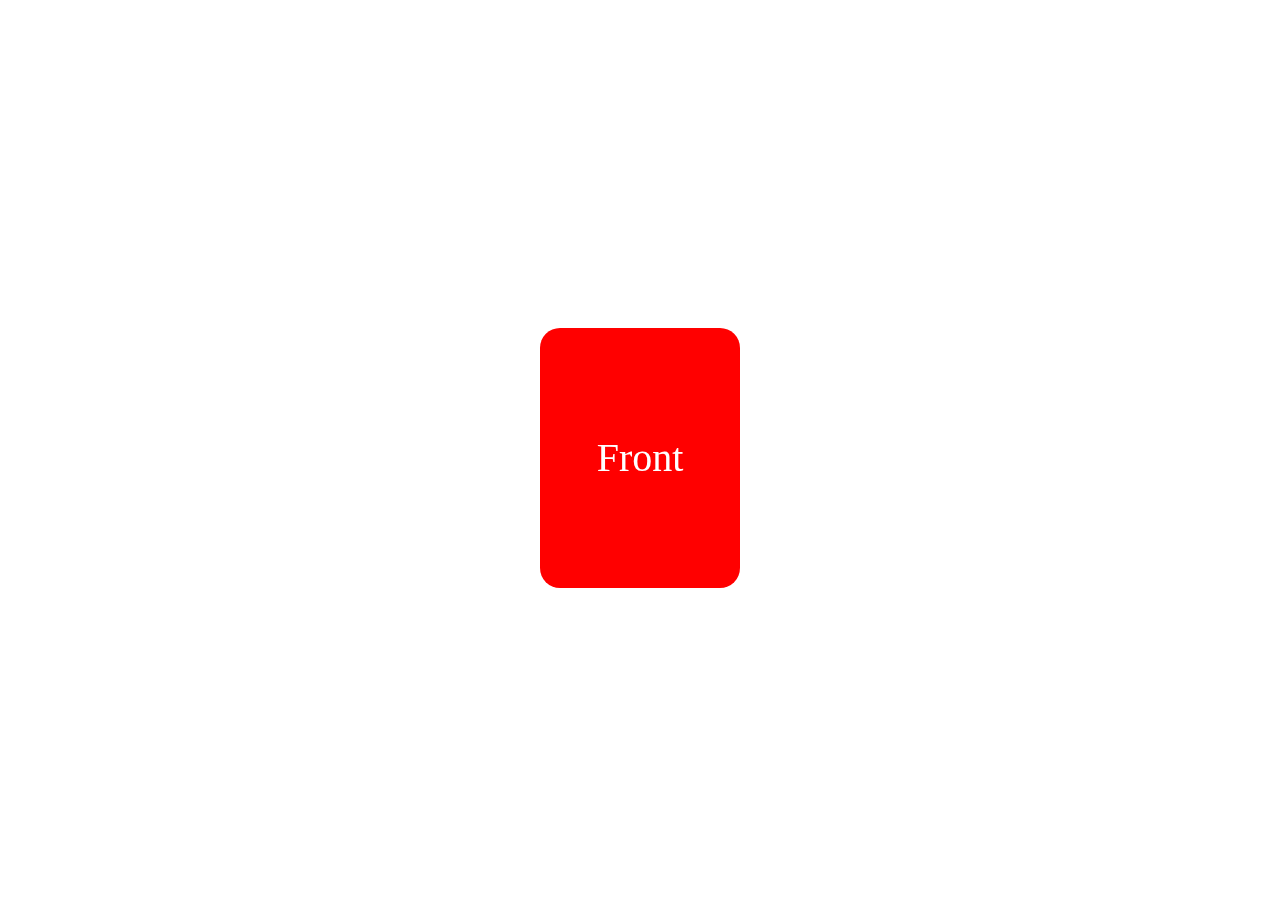
==== flip-card/index.html @ a11c8b39 "added flip card" ====
<!DOCTYPE html>
<html lang="en">
<head>
    <meta charset="UTF-8">
    <meta http-equiv="X-UA-Compatible" content="IE=edge">
    <meta name="viewport" content="width=device-width, initial-scale=1.0">
    <title>Document</title>

    <link rel="stylesheet" href="style.css">
</head>
<body>
    <div class="scene">
        <div class="card">
            <div class="face face-front">Front</div>
            <div class="face face-back">Back</div>
        </div>
    </div>

    <script src="index.js"></script>
</body>
</html>
---- flip-card/style.css ----
body {
    height: 100vh;
    display: flex;
    justify-content: center;
    align-items: center;
}

.scene {
    width: 200px;
    height: 260px;
    perspective: 600px;
    /* border: 1px solid #ccc; */
    margin: 40px 0;
}

.card {
    width: 100%;
    height: 100%;
    position: relative;
    transition: transform 1s;
    transform-style: preserve-3d;
    transform-origin: center right;
    cursor: pointer;
    display: flex;
    justify-content: center;
    align-items: center;
}

.face {
    position: absolute;
    height: 100%;
    width: 100%;
    border-radius: 20px;
    backface-visibility: hidden;
    -webkit-backface-visibility: hidden;
    text-align: center;
    font-size: 40px;
    color: #fff;
    line-height: 260px;
}

.face-front {
    background: red;
}

.face-back {
    background: blue;
    transform: rotateY(180deg);
    width: 200%;
    height: 150%;
}

.card.flipped {
    transform: translateX(-100%) rotateY(-180deg);
}
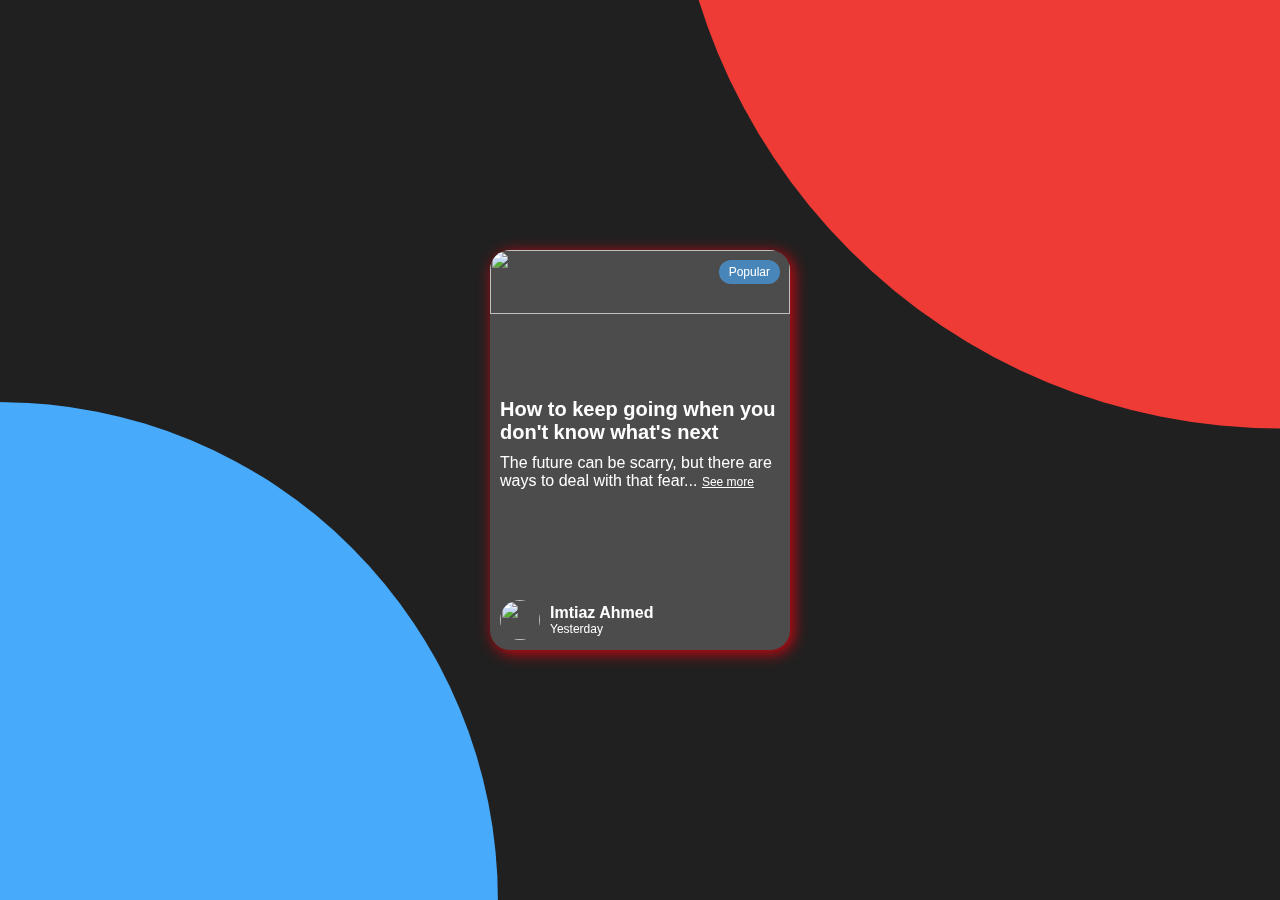
==== commit 64b84681: "worked on the flipped card" ====
--- a/flip-card/index.html
+++ b/flip-card/index.html
@@ -11,10 +11,36 @@
 <body>
     <div class="scene">
         <div class="card">
-            <div class="face face-front">Front</div>
-            <div class="face face-back">Back</div>
+            <div class="face face-front">
+                <img class="cover"
+                    src="https://images.unsplash.com/photo-1526959300019-11dd99a21233?ixlib=rb-4.0.3&ixid=MnwxMjA3fDB8MHxwaG90by1wYWdlfHx8fGVufDB8fHx8&auto=format&fit=crop&w=870&q=80"
+                    alt="">
+                <p class="tag">Popular</p>
+                <div class="card-content">
+                    <div class="card-heading">
+                        <p class="title">How to keep going when you don't know what's next</p>
+                        <p class="content">The future can be scarry, but there are ways to deal with that fear... <a class="see-more">See more</a></p>
+                    </div>
+                    <div class="card-footer">
+                        <img src="https://i.ibb.co/s1q8Tcj/282104899-5018985494866303-1187458676772655267-n.jpg" alt="">
+                        <a href="https://twitter.com/imtiazpy" target="_blank" class="user">
+                            <h4>Imtiaz Ahmed</h4>
+                            <p>Yesterday</p>
+                        </a>
+                    </div>
+                </div>
+            </div>
+            <div class="face face-back">
+                <button class="go-back">Go back</button>
+                <div class="back-content">
+                    <p>
+                        One way to deal with the fear of the future is to try to educate yourself about what may happen. This can help you feel more prepared and in control. Another way is to focus on the present moment and try to live in the here and now. This can help you feel more grounded and less anxious about what may or may not happen in the future. You can also try talking to friends or a therapist about your fears, as this can help you process and cope with your feelings. Finally, try to practice relaxation techniques, such as deep breathing or meditation, which can help you feel more calm and centered.
+                    </p>
+                </div>
+            </div>
         </div>
     </div>
+    <!-- second card -->
 
     <script src="index.js"></script>
 </body>
--- a/flip-card/style.css
+++ b/flip-card/style.css
@@ -1,16 +1,46 @@
+* {
+    margin: 0;
+    padding: 0;
+    box-sizing: border-box;
+}
+
 body {
     height: 100vh;
     display: flex;
     justify-content: center;
     align-items: center;
+    background-color: #202020;
+    font-family: Arial, Helvetica, sans-serif;
+}
+
+body::before {
+    content: "";
+    position: fixed;
+    top: 0;
+    left: 0;
+    width: 100%;
+    height: 100%;
+    background: #ef3b36;
+    clip-path: circle(55% at 100% -20%);
+}
+
+body::after {
+    content: "";
+    position: fixed;
+    top: 0;
+    left: 0;
+    width: 100%;
+    height: 100%;
+    background: #47aafa;
+    clip-path: circle(45% at 0% 100%);
 }
 
 .scene {
-    width: 200px;
-    height: 260px;
+    width: 300px;
+    height: 400px;
     perspective: 600px;
-    /* border: 1px solid #ccc; */
     margin: 40px 0;
+    z-index: 1;
 }
 
 .card {
@@ -20,34 +50,136 @@
     transition: transform 1s;
     transform-style: preserve-3d;
     transform-origin: center right;
-    cursor: pointer;
     display: flex;
     justify-content: center;
     align-items: center;
+    border-radius: 20px;
 }
 
 .face {
     position: absolute;
     height: 100%;
     width: 100%;
+    background-color: rgba(255, 255, 255, 0.2);
+    backdrop-filter: blur(15px);
     border-radius: 20px;
     backface-visibility: hidden;
     -webkit-backface-visibility: hidden;
-    text-align: center;
-    font-size: 40px;
     color: #fff;
-    line-height: 260px;
+    box-shadow: 3px 3px 15px #d80510;
 }
 
+/* Content inside face front */
 .face-front {
-    background: red;
+    display: flex;
+    flex-direction: column;
+    align-items: flex-start;
 }
 
+.cover {
+    border-radius: 20px 20px 0 0;
+    height: 50%;
+    width: 100%;
+    margin-bottom: 10px;
+    object-fit: cover;
+}
+.tag {
+    top: 10px;
+    right: 10px;
+    position: absolute;
+    font-size: 12px;
+    padding: 5px 10px;
+    border-radius: 30px;
+    background-color: #47a9faa1;
+    cursor: pointer;
+}
+.card-content {
+    width: 100%;
+    height: 100%;
+    display: flex;
+    flex-direction: column;
+    justify-content: space-between;
+    padding: 10px;
+}
+
+.card-heading {
+    display: flex;
+    flex-direction: column;
+    gap: 10px;
+}
+
+.title {
+    font-size: 20px;
+    font-weight: bold;
+}
+.content {
+    font-size: 16px;
+}
+.content a {
+    font-size: 12px;
+    color: white;
+    cursor: pointer;
+    text-decoration: underline;
+}
+.card-footer {
+    display: flex;
+    align-items: center;
+    gap: 10px;
+}
+.card-footer img {
+    width: 40px;
+    height: 40px;
+    border-radius: 50%;
+}
+
+.user {
+    text-decoration: none;
+    color: #fff;
+}
+
+.user p {
+    font-size: 12px;
+}
+
+
+
+
+
+/* content inside face back */
 .face-back {
-    background: blue;
+    background-image: url('https://i.pinimg.com/564x/a7/7b/2b/a77b2ba4455884df65b45c9f7871c1ec.jpg');
+    background-position: center;
+    background-size: auto;
+    opacity: 0.7;
     transform: rotateY(180deg);
     width: 200%;
     height: 150%;
+    display: flex;
+    flex-direction: column;
+    align-items: flex-start;
+    gap: 20px;
+    padding: 20px;
+    font-size: 18px;
+    
+}
+
+.back-content {
+    padding: 40px 80px;
+    font-size: 16px;
+    line-height: 24px;
+    text-align: left;
+}
+
+.go-back {
+    padding: 10px;
+    cursor: pointer;
+    border-radius: 10px;
+    border: none;
+    transition: background 0.3s ease;
+}
+
+.go-back:hover {
+    background-color: #d80510;
 }
 
 .card.flipped {
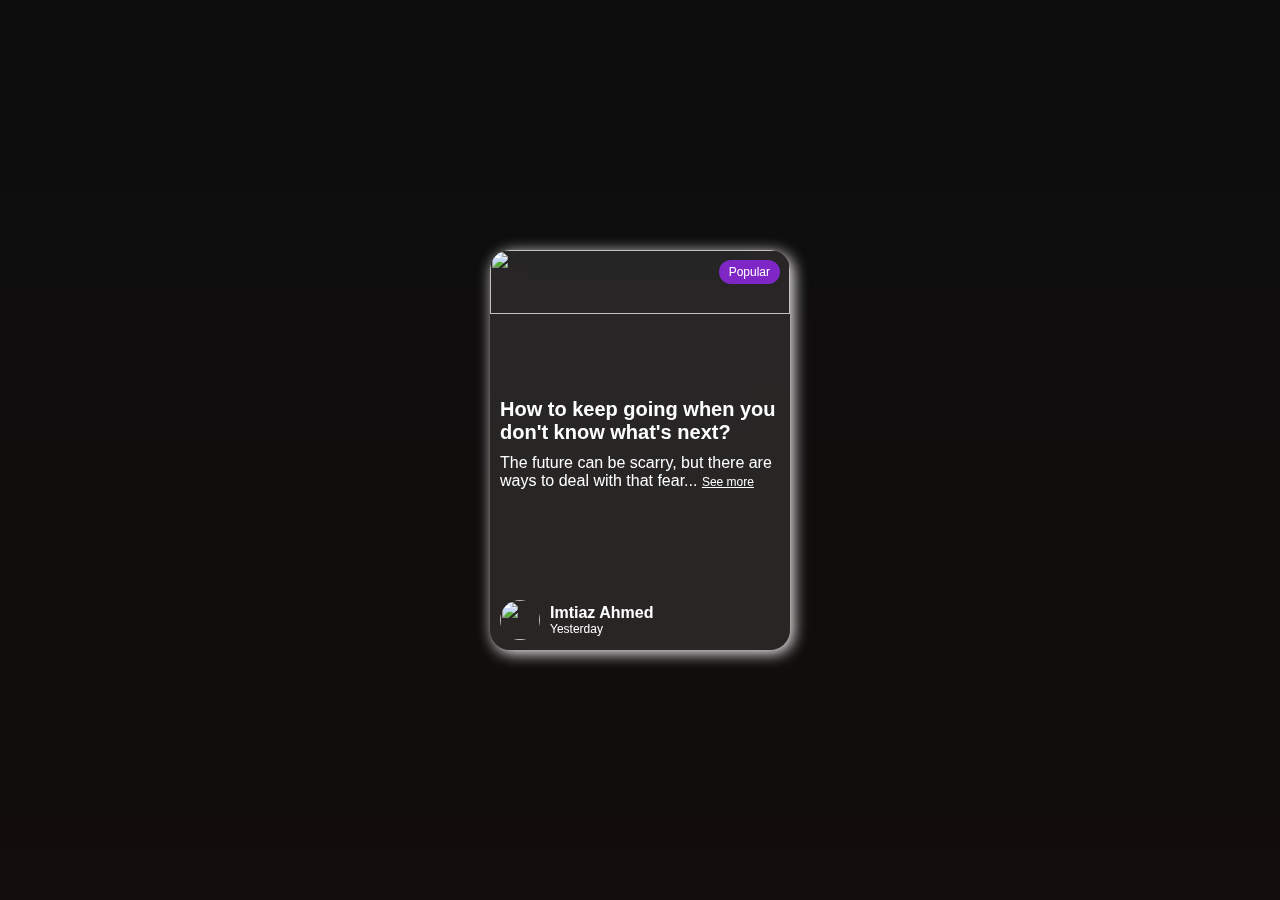
==== commit 3db709cd: "completed flip card" ====
--- a/flip-card/index.html
+++ b/flip-card/index.html
@@ -18,7 +18,7 @@
                 <p class="tag">Popular</p>
                 <div class="card-content">
                     <div class="card-heading">
-                        <p class="title">How to keep going when you don't know what's next</p>
+                        <p class="title">How to keep going when you don't know what's next?</p>
                         <p class="content">The future can be scarry, but there are ways to deal with that fear... <a class="see-more">See more</a></p>
                     </div>
                     <div class="card-footer">
--- a/flip-card/style.css
+++ b/flip-card/style.css
@@ -9,30 +9,17 @@
     display: flex;
     justify-content: center;
     align-items: center;
+    gap: 20px;
     background-color: #202020;
     font-family: Arial, Helvetica, sans-serif;
-}
-
-body::before {
-    content: "";
-    position: fixed;
-    top: 0;
-    left: 0;
-    width: 100%;
-    height: 100%;
-    background: #ef3b36;
-    clip-path: circle(55% at 100% -20%);
-}
-
-body::after {
-    content: "";
-    position: fixed;
-    top: 0;
-    left: 0;
-    width: 100%;
-    height: 100%;
-    background: #47aafa;
-    clip-path: circle(45% at 0% 100%);
+    background-image: 
+        linear-gradient(
+            rgba(0, 0, 0, .6), 
+            rgba(10, 0, 0, .6)
+        ), 
+        url('https://images.unsplash.com/photo-1526959300019-11dd99a21233?ixlib=rb-4.0.3&ixid=MnwxMjA3fDB8MHxwaG90by1wYWdlfHx8fGVufDB8fHx8&auto=format&fit=crop&w=870&q=80');
+    background-size: cover;
+    background-repeat: no-repeat;
 }
 
 .scene {
@@ -60,13 +47,12 @@
     position: absolute;
     height: 100%;
     width: 100%;
-    background-color: rgba(255, 255, 255, 0.2);
     backdrop-filter: blur(15px);
     border-radius: 20px;
     backface-visibility: hidden;
     -webkit-backface-visibility: hidden;
     color: #fff;
-    box-shadow: 3px 3px 15px #d80510;
+
 }
 
 /* Content inside face front */
@@ -74,6 +60,8 @@
     display: flex;
     flex-direction: column;
     align-items: flex-start;
+    background-color: rgba(255, 255, 255, 0.1);
+    box-shadow: 3px 3px 15px #fcf9fa;
 }
 
 .cover {
@@ -83,16 +71,18 @@
     margin-bottom: 10px;
     object-fit: cover;
 }
+
 .tag {
+    position: absolute;
     top: 10px;
     right: 10px;
-    position: absolute;
     font-size: 12px;
     padding: 5px 10px;
     border-radius: 30px;
-    background-color: #47a9faa1;
+    background-color: #9127e7d5;
     cursor: pointer;
 }
+
 .card-content {
     width: 100%;
     height: 100%;
@@ -112,20 +102,24 @@
     font-size: 20px;
     font-weight: bold;
 }
+
 .content {
     font-size: 16px;
 }
+
 .content a {
     font-size: 12px;
     color: white;
     cursor: pointer;
     text-decoration: underline;
 }
+
 .card-footer {
     display: flex;
     align-items: center;
     gap: 10px;
 }
+
 .card-footer img {
     width: 40px;
     height: 40px;
@@ -147,20 +141,18 @@
 
 /* content inside face back */
 .face-back {
-    background-image: url('https://i.pinimg.com/564x/a7/7b/2b/a77b2ba4455884df65b45c9f7871c1ec.jpg');
-    background-position: center;
-    background-size: auto;
-    opacity: 0.7;
+    background-color: rgba(20, 0, 0, 0.2);
+    backdrop-filter: blur(15px);
     transform: rotateY(180deg);
-    width: 200%;
-    height: 150%;
+    width: 250%;
     display: flex;
     flex-direction: column;
     align-items: flex-start;
     gap: 20px;
     padding: 20px;
     font-size: 18px;
-    
+    box-shadow: 3px 3px 15px #47aafa;
+
 }
 
 .back-content {
@@ -175,14 +167,14 @@
     cursor: pointer;
     border-radius: 10px;
     border: none;
+    background-color: #47aafa;
     transition: background 0.3s ease;
 }
 
 .go-back:hover {
-    background-color: #d80510;
+    background-color: #f8f0f1;
 }
 
 .card.flipped {
     transform: translateX(-100%) rotateY(-180deg);
-}
-
+}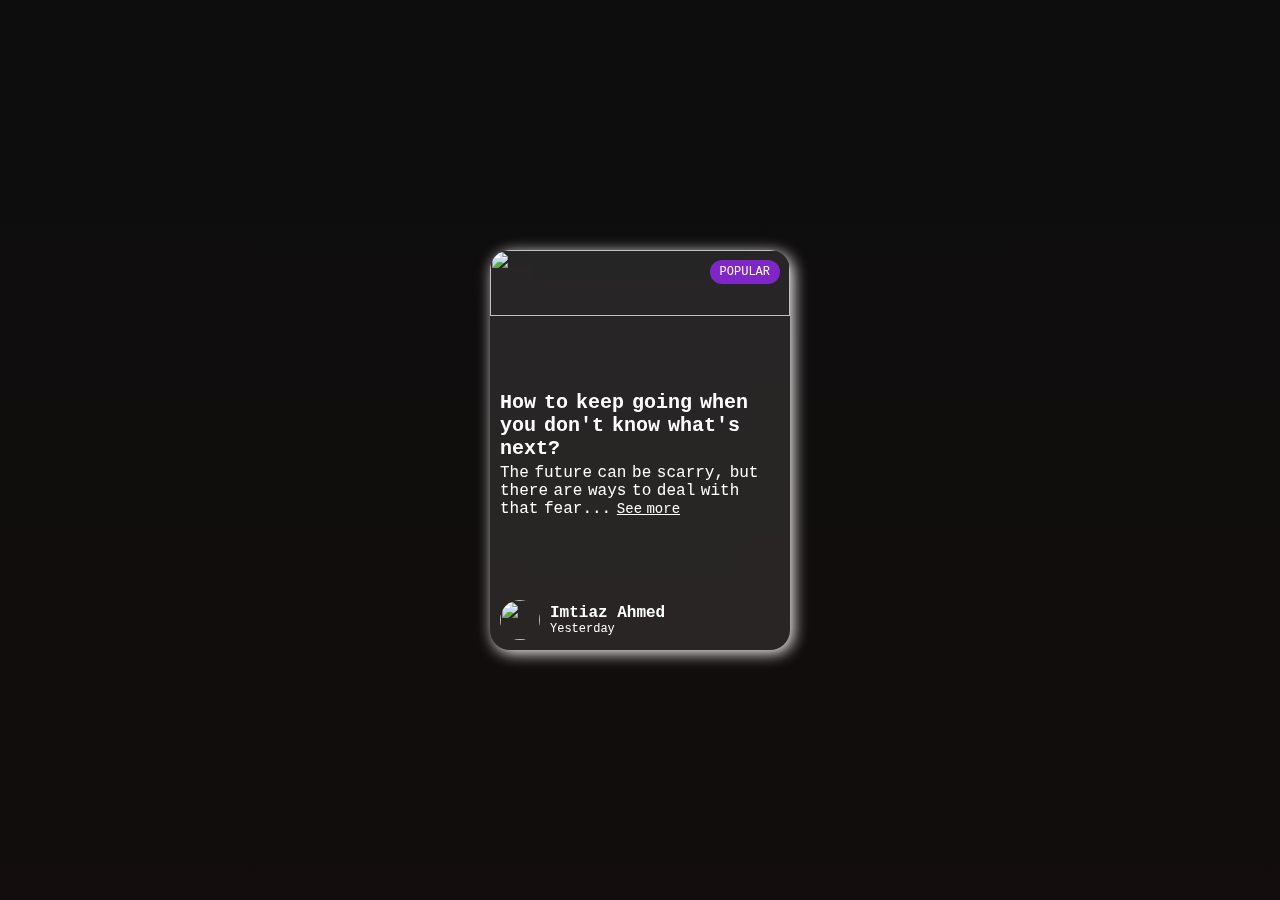
==== commit 759a1471: "fixed font size" ====
--- a/flip-card/index.html
+++ b/flip-card/index.html
@@ -13,7 +13,7 @@
         <div class="card">
             <div class="face face-front">
                 <img class="cover"
-                    src="https://images.unsplash.com/photo-1526959300019-11dd99a21233?ixlib=rb-4.0.3&ixid=MnwxMjA3fDB8MHxwaG90by1wYWdlfHx8fGVufDB8fHx8&auto=format&fit=crop&w=870&q=80"
+                    src="https://images.unsplash.com/photo-1531581147762-5961e6e2e6b1?ixlib=rb-4.0.3&ixid=MnwxMjA3fDB8MHxwaG90by1wYWdlfHx8fGVufDB8fHx8&auto=format&fit=crop&w=387&q=80"
                     alt="">
                 <p class="tag">Popular</p>
                 <div class="card-content">
--- a/flip-card/style.css
+++ b/flip-card/style.css
@@ -11,7 +11,7 @@
     align-items: center;
     gap: 20px;
     background-color: #202020;
-    font-family: Arial, Helvetica, sans-serif;
+    font-family: 'Courier New', Courier, monospace;
     background-image: 
         linear-gradient(
             rgba(0, 0, 0, .6), 
@@ -26,7 +26,6 @@
     width: 300px;
     height: 400px;
     perspective: 600px;
-    margin: 40px 0;
     z-index: 1;
 }
 
@@ -68,7 +67,6 @@
     border-radius: 20px 20px 0 0;
     height: 50%;
     width: 100%;
-    margin-bottom: 10px;
     object-fit: cover;
 }
 
@@ -81,6 +79,7 @@
     border-radius: 30px;
     background-color: #9127e7d5;
     cursor: pointer;
+    text-transform: uppercase;
 }
 
 .card-content {
@@ -95,7 +94,8 @@
 .card-heading {
     display: flex;
     flex-direction: column;
-    gap: 10px;
+    gap: 4px;
+    word-spacing: -4px;
 }
 
 .title {
@@ -108,10 +108,13 @@
 }
 
 .content a {
-    font-size: 12px;
+    font-size: 14px;
     color: white;
     cursor: pointer;
     text-decoration: underline;
+}
+.content a:hover {
+    color: #47aafa;
 }
 
 .card-footer {
@@ -150,13 +153,12 @@
     align-items: flex-start;
     gap: 20px;
     padding: 20px;
-    font-size: 18px;
     box-shadow: 3px 3px 15px #47aafa;
 
 }
 
 .back-content {
-    padding: 40px 80px;
+    padding: 0 80px;
     font-size: 16px;
     line-height: 24px;
     text-align: left;
